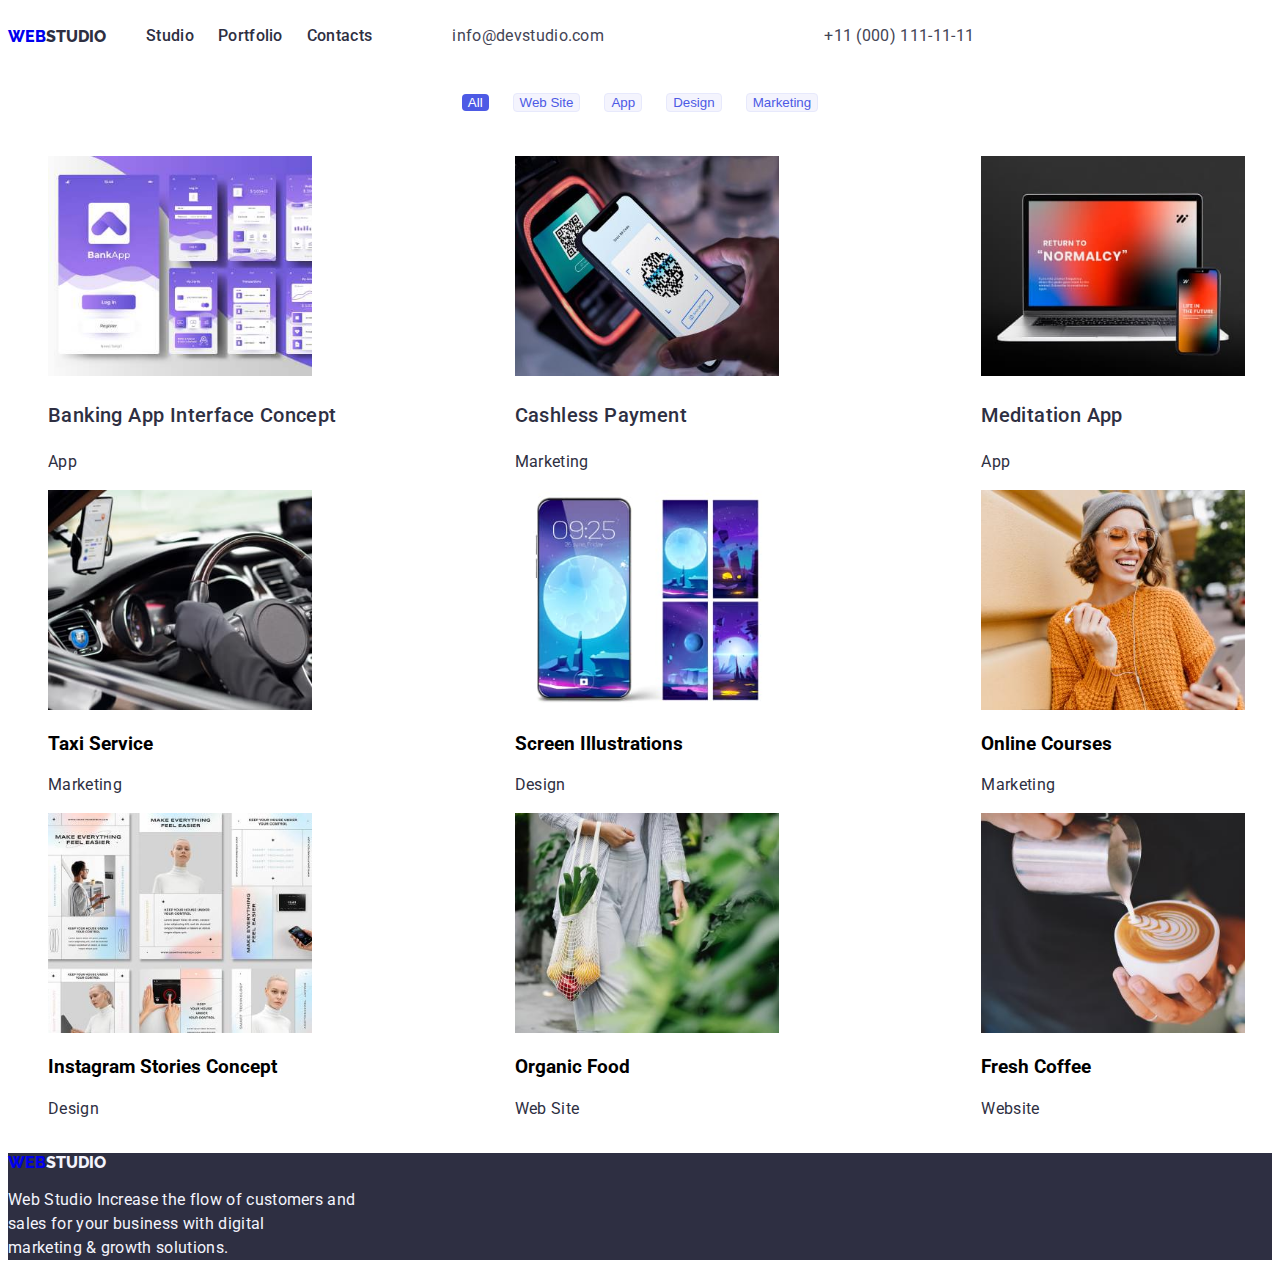
==== portfolio.html @ c206bfbb "Initial commit" ====
<!DOCTYPE html> 
 <html lang="en">
    <head>
        <meta charset="UTF-8">
        <meta name="viewport" content="width=device-width, initial-scale=1.0">
        <title>Effective Solutions For Your Business</title>
        
        <link rel="https://cdnjs.cloudflare.com/ajax/libs/modern-normalize/2.0.0/modern-normalize.min.css">
        <link rel="stylesheet" href="css/portfolio.css">

        <link rel="preconnect" href="https://fonts.googleapis.com">
        <link rel="preconnect" href="https://fonts.gstatic.com" crossorigin>
        <link
            href="https://fonts.googleapis.com/css2?family=Raleway:wght@800&family=Roboto:ital,wght@0,400;0,500;0,900;1,700&display=swap"
            rel="stylesheet">
    </head>

    <body>
        <header class="container d-flex"> 
            
                <div class="d-flex">
                        <!--LOGO-->
                        <a href="WEBSTUDIO" class=logo><span>WEB</span><span class="logo-studio">STUDIO</span></a>
                    <nav>
                        <!--MENU LIST-->
                            <ul class="list">
                                <li class="main-header-menu">
                                    <a  class="nav-link" href="#Studio">Studio</a>
                                </li>
                                <li class="main-header-menu">
                                    <a  class="nav-link" href="#Portfolio">Portfolio</a>
                                </li>
                                <li class="main-header-menu">
                                    <a  class="nav-link" href="#Contacts">Contacts</a>
                                </li>
                            </ul>
                    </nav>
                </div>

                    <!--CONTACTS -->
                        <ul class="list-contact">
                            <li class="main-header-ctas-item">
                                <a class="logo-line-contacts"  href="info@devstudio.com"> info@devstudio.com </a>
                            </li>
                            <li class="main-header-ctas-item">
                                <a  class="logo-line-contacts" href="+11(000)111-11-11"> +11 (000) 111-11-11 </a>
                            </li>
                        </ul>
              

        </header>
            
        <main>
            <!--BUTTONS-->
                <div class="buttons">
                    <ul class="list">
                        <li>
                            <button type="button" class="hero-button">All</button>
                        </li>
                        <li>
                            <button type="button" class="h-button">Web Site</button>
                        </li>
                        <li>
                            <button type="button" class="h-button">App</button>
                        </li>
                        <li>
                            <button type="button" class="h-button">Design</button>
                        </li>
                        <li>
                            <button type="button" class="h-button">Marketing</button>
                        </li>
                    </ul>
                </div>

            <!--Portfolio Images-->
                <div class="container">
                    <ul class="portfolio-card">
                        <li class="portfolio-project"> 
                            <img src="portfolio/Project Card 1.jpg" alt="ProjectCard1" width="264">
                            <h3 class="h-title">Banking App Interface Concept</h3> 
                            <p class="p-text">App</p>
                        </li>

                        <li class="portfolio-project"> 
                            <img src="portfolio/Project Card 2.jpg" alt="ProjectCard2" width="264">
                            <h3 class="h-title">Cashless Payment</h3>
                            <p class="p-text">Marketing</p>
                        </li>

                        <li class="portfolio-project">
                            <img src="portfolio/Project Card 3.jpg" alt="ProjectCard3" width="264">
                            <h3 class="h-title">Meditation App</h3> 
                            <p class="p-text">App</p>
                        </li>
                
                        <li class="portfolio-project"> 
                            <img src="portfolio/Project Card 4.jpg" alt="ProjectCard4" width="264">
                            <h3 class="h.h-title">Taxi Service</h3> 
                            <p class="p-text">Marketing</p>
                        </li>

                        <li class="portfolio-project">
                            <img src="portfolio/Project Card 5.jpg" alt="ProjectCard5" width="264">
                            <h3 class="h.h-title">Screen Illustrations</h3>
                            <p class="p-text">Design</p>
                        </li>

                        <li class="portfolio-project">
                            <img src="portfolio/Project Card 6.jpg" alt="ProjectCard6" width="264">
                            <h3 class="h.h-title">Online Courses</h3>
                            <p class="p-text">Marketing</p>
                        </li>

                        <li class="portfolio-project">
                            <img src="portfolio/Project Card 7.jpg" alt="ProjectCard7" width="264">
                           
                           <div> 
                                <h3 class="h.h-title">Instagram Stories Concept</h3>
                                <p class="p-text">Design</p>
                            </div>
                        </li class="portfolio-project">

                        <li class="portfolio-project">
                            <img src="portfolio/Project Card 8.jpg" alt="ProjectCard8" width="264">
                            <h3 class="h.h-title">Organic Food</h3>
                            <p class="p-text">Web Site</p>
                        </li>

                        <li class="portfolio-project">
                            <img src="portfolio/Project Card 9.jpg" alt="ProjectCard9" width="264">
                            <h3 class="h.h-title">Fresh Coffee</h3>
                            <p class="p-text">Website</p>
                        </li>
                    </ul>
                </div>
        </main>
            
        <Footer class="background">
                <a href="WEBSTUDIO" class="logo"><span>WEB</span><span class="logo-studio-footer">STUDIO</span></a>
                <p class="footer-text">Web Studio Increase the flow of customers and <br> sales for your business with digital <br> marketing & growth solutions.</p>
        </Footer>

    </body>
</html>
---- css/portfolio.css ----
:root {
    --iris: #4D5AE5;
    --white: #FFFFFF;
    --navy: #2E2F42;
    --slate: #434455;
    --cloud: #F4F4FD;
    --ocean: #404BBF;
}

/*General Styling*/
.logo {
    text-decoration: none;
    font-family: Raleway;
    font-weight: 800;
}

.logo-web {
    color: var(--iris);
}

.logo-studio {
    color: var(--navy)
}

body {
    font-family: "Roboto", sans-serif;
}

/*End of General Styling*/

/*Header Styling*/

.list-contact {
    list-style: none;
    gap: 40px;
}

.logo-line-contacts {
    color: var(--slate);
    line-height: 1.5;
    letter-spacing: 0.32px;
    font-size: 16px;
    font-weight: 400;
    line-height: 24px;/* 150% */
    letter-spacing: 0.32px;
}

.container {
    width: 1158px;
    display: flex;
    gap: 40px;
    align-items: center;
    justify-content: space-around;
}

.d-flex {
    display: flex;
    align-items: center;
    gap: 40px;
}

.logo-link {
    display: flex;
    gap: 40px;
}

/*End of Header Styling*/

 /*Nav-Link Styling*/
.nav-link {
    color: var(--navy);
    font-weight: 500;
    line-height: 1.5;
    /* 150% */
    letter-spacing: 0.32px;
}

.nav-link:hover,
.nav-link:focus {
    color: var(--ocean);
}

.active {
    color: var(--ocean);
}

.list {
    list-style-type: none;
    padding-left: 0;
    display: flex;
    gap: 24px;
}

.nav
 /*Nav-Link Styling*/

/*Logo Styling*/
header ul li .main-header-menu {
    color: var(--navy)
}

header ul li a {
    text-decoration: none;
    list-style: none;
    padding-left: 0;
}

.list-contact {
    list-style: none;
    display: flex;
    align-items: center;
    justify-self: space-around;
    gap: 40px;
}

.logo-line-contacts {
    color: var(--slate);
    line-height: 1.5;
    letter-spacing: 0.32px;
    font-size: 16px;
    font-weight: 400;
    line-height: 24px;/* 150% */
}

.container {
    width: 1440px;
    display: flex;
    gap: 40px;
    align-items: center;
    justify-content: space-around;
}

.d-flex {
    display: flex;
    align-items: center;
    gap: 40px;
}fle

.logo-link {
    display: flex;
    gap: 40px;
}

/*Button Styling*/
.buttons {
    align-items: center;
    display: flex;
    padding: 12px 24px;
    justify-content: center;
    align-items: center;
}

.hero-button {
    background: var(--iris);
    border: none;
    border-radius: 4px;
    color: var(--white);
}

.h-button {
    border: none;
    border-radius: 4px;
    color: var(--iris);
    border-radius: 4px;
    border: 1px solid var(--CORNFLOWER, #E7E9FC);
    background: var(--CLOUD, #F4F4FD);
}

/*Portfolio Styling*/
.container ul {
    width: 100%;
}
.container li {
    width: 33.33%;
}

.portfolio-card {
    display: flex;
    flex-wrap: wrap;
    list-style: none;
    justify-content: center;
    width: 360px;
}

.h-title {
    color: var(--navy);
    font-size: 20px;
    font-weight: 500;
    line-height: 1.5;
    /* 120% */
    letter-spacing: 0.4px;
}

.p-text {
    color: var(--navy);
    font-size: 16px;
    line-height: 24px;
    /* 150% */
    letter-spacing: 0.32px;
}
/* End of Portfolio Styling*/

/*Footer Styling*/
.logo-studio-footer {
    color: var(--cloud);
}

.footer-text {
    color: var(--cloud);
    line-height: 1.5;
    letter-spacing: 0.32px;
}

.background {
    background: var(--navy);
}

/*End of Footer Styling*/
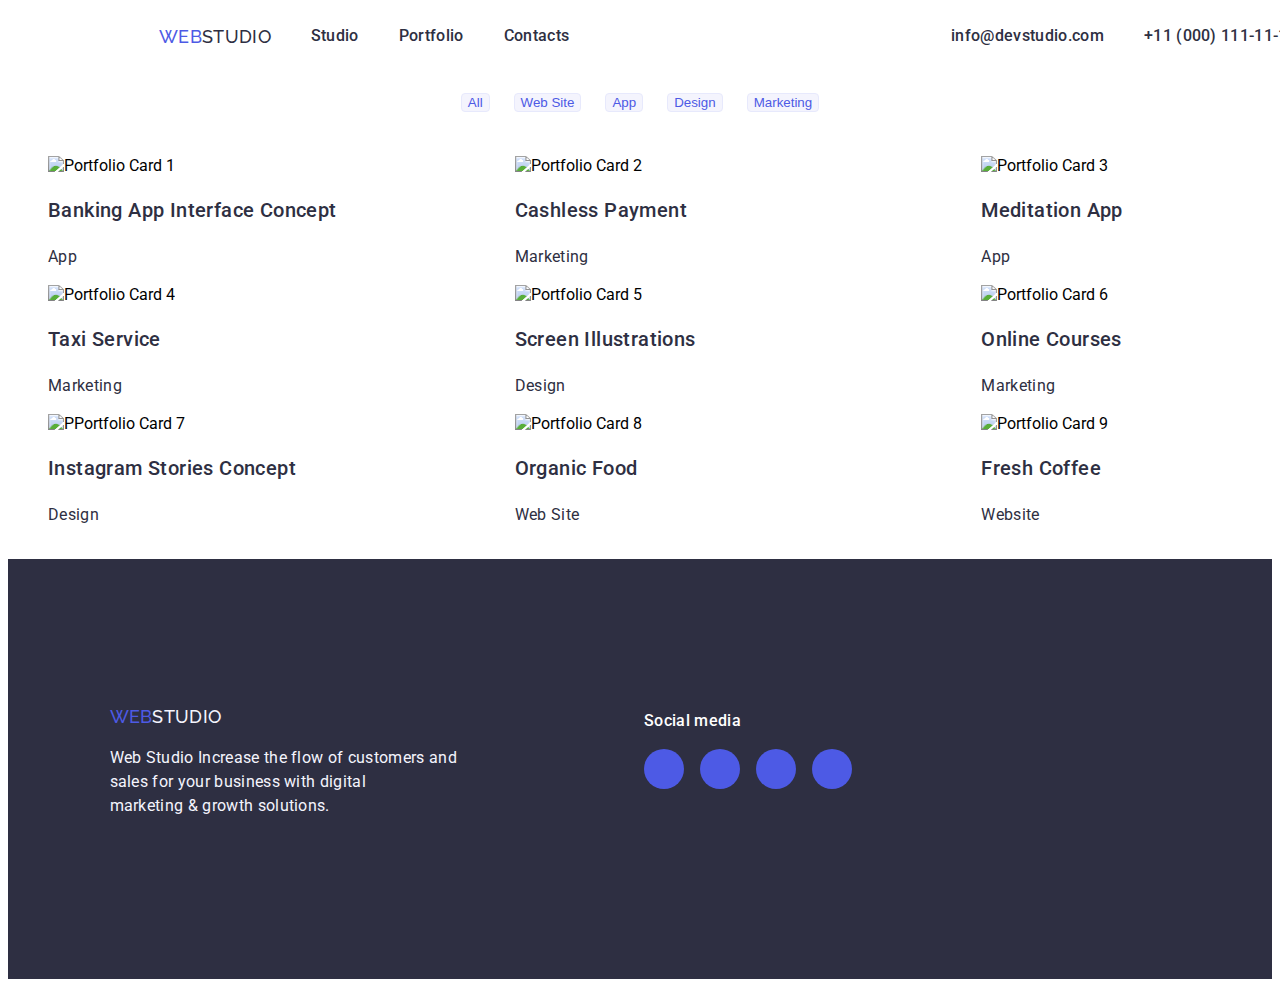
==== commit aeaaa657: "edit portfolio footer" ====
--- a/portfolio.html
+++ b/portfolio.html
@@ -1,144 +1,191 @@
-<!DOCTYPE html> 
- <html lang="en">
-    <head>
-        <meta charset="UTF-8">
-        <meta name="viewport" content="width=device-width, initial-scale=1.0">
-        <title>Effective Solutions For Your Business</title>
-        
-        <link rel="https://cdnjs.cloudflare.com/ajax/libs/modern-normalize/2.0.0/modern-normalize.min.css">
-        <link rel="stylesheet" href="css/portfolio.css">
+<!DOCTYPE html>
+<html lang="en">
 
-        <link rel="preconnect" href="https://fonts.googleapis.com">
-        <link rel="preconnect" href="https://fonts.gstatic.com" crossorigin>
-        <link
-            href="https://fonts.googleapis.com/css2?family=Raleway:wght@800&family=Roboto:ital,wght@0,400;0,500;0,900;1,700&display=swap"
-            rel="stylesheet">
-    </head>
+<head>
+    <meta charset="UTF-8">
+    <meta name="viewport" content="width=device-width, initial-scale=1.0">
+    <title>Effective Solutions For Your Business</title>
 
-    <body>
-        <header class="container d-flex"> 
-            
-                <div class="d-flex">
-                        <!--LOGO-->
-                        <a href="WEBSTUDIO" class=logo><span>WEB</span><span class="logo-studio">STUDIO</span></a>
-                    <nav>
-                        <!--MENU LIST-->
-                            <ul class="list">
-                                <li class="main-header-menu">
-                                    <a  class="nav-link" href="#Studio">Studio</a>
-                                </li>
-                                <li class="main-header-menu">
-                                    <a  class="nav-link" href="#Portfolio">Portfolio</a>
-                                </li>
-                                <li class="main-header-menu">
-                                    <a  class="nav-link" href="#Contacts">Contacts</a>
-                                </li>
-                            </ul>
-                    </nav>
-                </div>
+    <link rel="https://cdnjs.cloudflare.com/ajax/libs/modern-normalize/2.0.0/modern-normalize.min.css">
+    <link rel="stylesheet" href="css/portfolio.css">
 
-                    <!--CONTACTS -->
-                        <ul class="list-contact">
-                            <li class="main-header-ctas-item">
-                                <a class="logo-line-contacts"  href="info@devstudio.com"> info@devstudio.com </a>
-                            </li>
-                            <li class="main-header-ctas-item">
-                                <a  class="logo-line-contacts" href="+11(000)111-11-11"> +11 (000) 111-11-11 </a>
-                            </li>
-                        </ul>
-              
+    <link rel="preconnect" href="https://fonts.googleapis.com">
+    <link rel="preconnect" href="https://fonts.gstatic.com" crossorigin>
+    <link
+        href="https://fonts.googleapis.com/css2?family=Raleway:wght@800&family=Roboto:ital,wght@0,400;0,500;0,900;1,700&display=swap"
+        rel="stylesheet">
+</head>
 
-        </header>
-            
-        <main>
-            <!--BUTTONS-->
-                <div class="buttons">
-                    <ul class="list">
-                        <li>
-                            <button type="button" class="hero-button">All</button>
-                        </li>
-                        <li>
-                            <button type="button" class="h-button">Web Site</button>
-                        </li>
-                        <li>
-                            <button type="button" class="h-button">App</button>
-                        </li>
-                        <li>
-                            <button type="button" class="h-button">Design</button>
-                        </li>
-                        <li>
-                            <button type="button" class="h-button">Marketing</button>
-                        </li>
-                    </ul>
-                </div>
+<body>
+    <header class="container topline-flex">
+        <div class="topline-flex">
 
-            <!--Portfolio Images-->
-                <div class="container">
-                    <ul class="portfolio-card">
-                        <li class="portfolio-project"> 
-                            <img src="portfolio/Project Card 1.jpg" alt="ProjectCard1" width="264">
-                            <h3 class="h-title">Banking App Interface Concept</h3> 
+            <a href="WEBSTUDIO" class="logo link">
+                <span class="logoweb">WEB</span><span class=logostudio>STUDIO</span> </a>
+            <nav>
+                <ul class="list topline-link">
+                    <li>
+                        <a href="#Studio" class="link">Studio</a>
+                    </li>
+                    <li>
+                        <a href="portfolio.html" class="link">Portfolio</a>
+                    </li>
+                    <li>
+                        <a href="#Contacts" class="link">Contacts</a>
+                    </li>
+                </ul>
+            </nav>
+        </div>
+        <ul class="list-contacts">
+            <li>
+                <a href="info@devstudio.com" class="link"> info@devstudio.com </a>
+            </li>
+            <li>
+                <a href="+11(000)111-11-11" class="link"> +11 (000) 111-11-11 </a>
+            </li>
+        </ul>
+    </header>
+
+    <main>
+        <!--BUTTONS-->
+        <div class="buttons">
+            <ul class="list">
+                <li class="buttons-top">
+                    <button type="button" class="h-button">All</button>
+                </li>
+                <li>
+                    <button type="button" class="h-button">Web Site</button>
+                </li>
+                <li>
+                    <button type="button" class="h-button">App</button>
+                </li>
+                <li>
+                    <button type="button" class="h-button">Design</button>
+                </li>
+                <li>
+                    <button type="button" class="h-button">Marketing</button>
+                </li>
+            </ul>
+        </div>
+
+        <!--Portfolio Images-->
+        <section class="portfolio-projects">
+            <div class="container">
+                <ul class="portfolio-card">
+                    <li class="portfolio-project">
+                        <img src="images/portfolio.img1.jpg" alt="Portfolio Card 1" width="264">
+                        <div class="portfolio-text">
+                            <h3 class="h-title">Banking App Interface Concept</h3>
                             <p class="p-text">App</p>
-                        </li>
+                        </div>
+                    </li>
 
-                        <li class="portfolio-project"> 
-                            <img src="portfolio/Project Card 2.jpg" alt="ProjectCard2" width="264">
+                    <li class="portfolio-project">
+                        <img src="images/portfolio.img2.jpg" alt="Portfolio Card 2" width="264">
+                        <div class="portfolio-text">
                             <h3 class="h-title">Cashless Payment</h3>
                             <p class="p-text">Marketing</p>
-                        </li>
+                        </div>
+                    </li>
 
-                        <li class="portfolio-project">
-                            <img src="portfolio/Project Card 3.jpg" alt="ProjectCard3" width="264">
-                            <h3 class="h-title">Meditation App</h3> 
+                    <li class="portfolio-project">
+                        <img src="images/portfolio.img3.jpg" alt="Portfolio Card 3" width="264">
+                        <div class="portfolio-text">
+                            <h3 class="h-title">Meditation App</h3>
                             <p class="p-text">App</p>
-                        </li>
-                
-                        <li class="portfolio-project"> 
-                            <img src="portfolio/Project Card 4.jpg" alt="ProjectCard4" width="264">
-                            <h3 class="h.h-title">Taxi Service</h3> 
+                        </div>
+                    </li>
+
+                    <li class="portfolio-project">
+                        <img src="images/portfolio.img4.jpg" alt="Portfolio Card 4" width="264">
+                        <div class="portfolio-text">
+                            <h3 class="h-title">Taxi Service</h3>
                             <p class="p-text">Marketing</p>
-                        </li>
+                        </div>
+                    </li>
 
-                        <li class="portfolio-project">
-                            <img src="portfolio/Project Card 5.jpg" alt="ProjectCard5" width="264">
-                            <h3 class="h.h-title">Screen Illustrations</h3>
+                    <li class="portfolio-project">
+                        <img src="images/portfolio.img5.jpg" alt="Portfolio Card 5" width="264">
+                        <div class="portfolio-text">
+                            <h3 class="h-title">Screen Illustrations</h3>
                             <p class="p-text">Design</p>
-                        </li>
+                        </div>
+                    </li>
 
-                        <li class="portfolio-project">
-                            <img src="portfolio/Project Card 6.jpg" alt="ProjectCard6" width="264">
-                            <h3 class="h.h-title">Online Courses</h3>
+                    <li class="portfolio-project">
+                        <img src="images/portfolio.img6.jpg" alt="Portfolio Card 6" width="264">
+                        <div class="portfolio-text">
+                            <h3 class="h-title">Online Courses</h3>
                             <p class="p-text">Marketing</p>
-                        </li>
+                        </div>
+                    </li>
 
-                        <li class="portfolio-project">
-                            <img src="portfolio/Project Card 7.jpg" alt="ProjectCard7" width="264">
-                           
-                           <div> 
-                                <h3 class="h.h-title">Instagram Stories Concept</h3>
-                                <p class="p-text">Design</p>
-                            </div>
-                        </li class="portfolio-project">
+                    <li class="portfolio-project">
+                        <img src="images/portfolio.img7.jpg" alt="PPortfolio Card 7" width="264">
+                        <div class="portfolio-text">
+                            <h3 class="h-title">Instagram Stories Concept</h3>
+                            <p class="p-text">Design</p>
+                        </div>
+                    </li>
 
-                        <li class="portfolio-project">
-                            <img src="portfolio/Project Card 8.jpg" alt="ProjectCard8" width="264">
-                            <h3 class="h.h-title">Organic Food</h3>
+                    <li class="portfolio-project">
+                        <img src="images/portfolio.img8.jpg" alt="Portfolio Card 8" width="264">
+                        <div class="portfolio-text">
+                            <h3 class="h-title">Organic Food</h3>
                             <p class="p-text">Web Site</p>
-                        </li>
+                        </div>
+                    </li>
 
-                        <li class="portfolio-project">
-                            <img src="portfolio/Project Card 9.jpg" alt="ProjectCard9" width="264">
-                            <h3 class="h.h-title">Fresh Coffee</h3>
+                    <li class="portfolio-project">
+                        <img src="images/portfolio.img9.jpg" alt="Portfolio Card 9" width="264">
+                        <div class="portfolio-text">
+                            <h3 class="h-title">Fresh Coffee</h3>
                             <p class="p-text">Website</p>
-                        </li>
-                    </ul>
+                        </div>
+                    </li>
+                </ul>
+            </div>
+        </section>
+    </main>
+
+    <Footer class="bg-dark">
+        <section class="container">
+            <div class="footer-logo-text">
+                <a href="WEBSTUDIO" class="logo link ">
+                    <span class="logoweb">WEB</span><span class="logostudio-footer">STUDIO</span> </a>
+    
+                <p class="footer-text">Web Studio Increase the flow of customers and <br> sales for your business with
+                    digital
+                    <br> marketing &
+                    growth solutions.
+                </p>
+            </div>
+            <div class="footer-socialmedia">
+                <p class="socialmedia">Social media</p>
+    
+                <div class="socialmedia-icons">
+                    <a class="team-title-socials-icons">
+                        <svg width="16" height="16">
+                            <use href="./images/icons.svg#instagram-2"></use>
+                        </svg>
+                    </a>
+                    <a class="team-title-socials-icons">
+                        <svg width="16" height="16">
+                            <use href="./images/icons.svg#twitter-1"></use>
+                        </svg>
+                    </a>
+                    <a class="team-title-socials-icons">
+                        <svg width="16" height="16">
+                            <use href="./images/icons.svg#facebook-1"></use>
+                        </svg>
+                        <a class="team-title-socials-icons">
+                            <svg width="16" height="16">
+                                <use href="./images/icons.svg#linkedin-1"></use>
+                            </svg>
+                        </a>
                 </div>
-        </main>
-            
-        <Footer class="background">
-                <a href="WEBSTUDIO" class="logo"><span>WEB</span><span class="logo-studio-footer">STUDIO</span></a>
-                <p class="footer-text">Web Studio Increase the flow of customers and <br> sales for your business with digital <br> marketing & growth solutions.</p>
-        </Footer>
-
-    </body>
+            </div>
+        </section>
+    </Footer>
+</body>  
 </html>--- a/css/portfolio.css
+++ b/css/portfolio.css
@@ -7,81 +7,9 @@
     --ocean: #404BBF;
 }
 
-/*General Styling*/
-.logo {
-    text-decoration: none;
-    font-family: Raleway;
-    font-weight: 800;
-}
-
-.logo-web {
-    color: var(--iris);
-}
-
-.logo-studio {
-    color: var(--navy)
-}
-
-body {
+/*GENERAL STYLING*/
+ body {
     font-family: "Roboto", sans-serif;
-}
-
-/*End of General Styling*/
-
-/*Header Styling*/
-
-.list-contact {
-    list-style: none;
-    gap: 40px;
-}
-
-.logo-line-contacts {
-    color: var(--slate);
-    line-height: 1.5;
-    letter-spacing: 0.32px;
-    font-size: 16px;
-    font-weight: 400;
-    line-height: 24px;/* 150% */
-    letter-spacing: 0.32px;
-}
-
-.container {
-    width: 1158px;
-    display: flex;
-    gap: 40px;
-    align-items: center;
-    justify-content: space-around;
-}
-
-.d-flex {
-    display: flex;
-    align-items: center;
-    gap: 40px;
-}
-
-.logo-link {
-    display: flex;
-    gap: 40px;
-}
-
-/*End of Header Styling*/
-
- /*Nav-Link Styling*/
-.nav-link {
-    color: var(--navy);
-    font-weight: 500;
-    line-height: 1.5;
-    /* 150% */
-    letter-spacing: 0.32px;
-}
-
-.nav-link:hover,
-.nav-link:focus {
-    color: var(--ocean);
-}
-
-.active {
-    color: var(--ocean);
 }
 
 .list {
@@ -90,36 +18,67 @@
     display: flex;
     gap: 24px;
 }
-
-.nav
- /*Nav-Link Styling*/
-
-/*Logo Styling*/
-header ul li .main-header-menu {
-    color: var(--navy)
-}
-
-header ul li a {
+/*END OF GENERAL STYLING*/
+
+/*HEADER AND FOOTER STYLING*/
+.bg-dark {
+    background-color: var(--navy);
+}
+
+.logo {
+    font-family: Raleway;
+    font-size: 18px;
+    font-weight: 800;
+    line-height: 21px;
+    /* 116.667% */
+    letter-spacing: 0.54px;
+    text-transform: uppercase;
+}
+
+.logoweb {
+    color: var(--iris);
+}
+
+.link {
     text-decoration: none;
+}
+/*END OF HEADER AND FOOTER STYLING*/
+
+/*HEADER STYLING*/
+.logostudio {
+    color: var(--navy);
+}
+
+.link {
+    color: var(--navy);
+    font-weight: 500;
+    line-height: 1.5;
+    /* 150% */
+    letter-spacing: 0.32px;
+}
+
+.link:hover,
+.link:focus {
+    color: var(--ocean);
+}
+
+.active {
+    color: var(--ocean);
+}
+
+.list-contacts {
     list-style: none;
-    padding-left: 0;
-}
-
-.list-contact {
-    list-style: none;
     display: flex;
     align-items: center;
     justify-self: space-around;
     gap: 40px;
 }
 
-.logo-line-contacts {
+.contact-link {
     color: var(--slate);
     line-height: 1.5;
     letter-spacing: 0.32px;
-    font-size: 16px;
-    font-weight: 400;
-    line-height: 24px;/* 150% */
+
 }
 
 .container {
@@ -130,18 +89,19 @@
     justify-content: space-around;
 }
 
-.d-flex {
-    display: flex;
-    align-items: center;
-    gap: 40px;
-}fle
-
-.logo-link {
-    display: flex;
-    gap: 40px;
-}
-
-/*Button Styling*/
+.topline-flex {
+    display: flex;
+    align-items: center;
+    gap: 40px;
+}
+
+.topline-link {
+    display: flex;
+    gap: 40px;
+}
+/*END OF HEADER STYLING*/
+
+/*BUTTON STYLING*/
 .buttons {
     align-items: center;
     display: flex;
@@ -165,12 +125,14 @@
     border: 1px solid var(--CORNFLOWER, #E7E9FC);
     background: var(--CLOUD, #F4F4FD);
 }
-
-/*Portfolio Styling*/
-.container ul {
+/*END OF BUTTON STYLING*/
+
+/*PORTFOLIO STYLING*/
+.portfolio-projects ul {
     width: 100%;
 }
-.container li {
+
+.portfolio-projects li {
     width: 33.33%;
 }
 
@@ -179,6 +141,7 @@
     flex-wrap: wrap;
     list-style: none;
     justify-content: center;
+    align-items: center;
     width: 360px;
 }
 
@@ -198,11 +161,16 @@
     /* 150% */
     letter-spacing: 0.32px;
 }
-/* End of Portfolio Styling*/
-
-/*Footer Styling*/
-.logo-studio-footer {
+/*END OF PORTFOLIO STYLING*/
+
+/*FOOTER STYLNG*/
+.logostudio-footer {
     color: var(--cloud);
+    height: 312px;
+}
+
+.footer-logo-text {
+    margin: 101.5px;
 }
 
 .footer-text {
@@ -211,8 +179,47 @@
     letter-spacing: 0.32px;
 }
 
+.footer-logo-text {
+    margin-top: 101.5px;
+    width: 540px;
+    margin: 101.5px, 189.5px;
+
+}
+
 .background {
     background: var(--navy);
 }
 
-/*End of Footer Styling*/+.socialmedia {
+    color: var(--white);
+    font-size: 16px;
+    font-weight: 500;
+    line-height: 1.5;
+    /* 150% */
+    letter-spacing: 0.32px;
+    width: 804px;
+    flex-shrink: 0;
+    margin-top: 150px;
+}
+
+.socialmedia-icons {
+    display: inline-flex;
+    align-items: flex-start;
+    justify-items: center;
+    margin-bottom: 189.5px;
+    gap: 16px;
+
+}
+
+.team-title-socials-icons {
+    background-color: var(--iris);
+    border-radius: 50%;
+    height: 40px;
+    width: 40px;
+    display: flex;
+    justify-content: center;
+    align-items: center;
+    fill: var(--white);
+
+}
+/*END OF FOOTER STYLNG*/